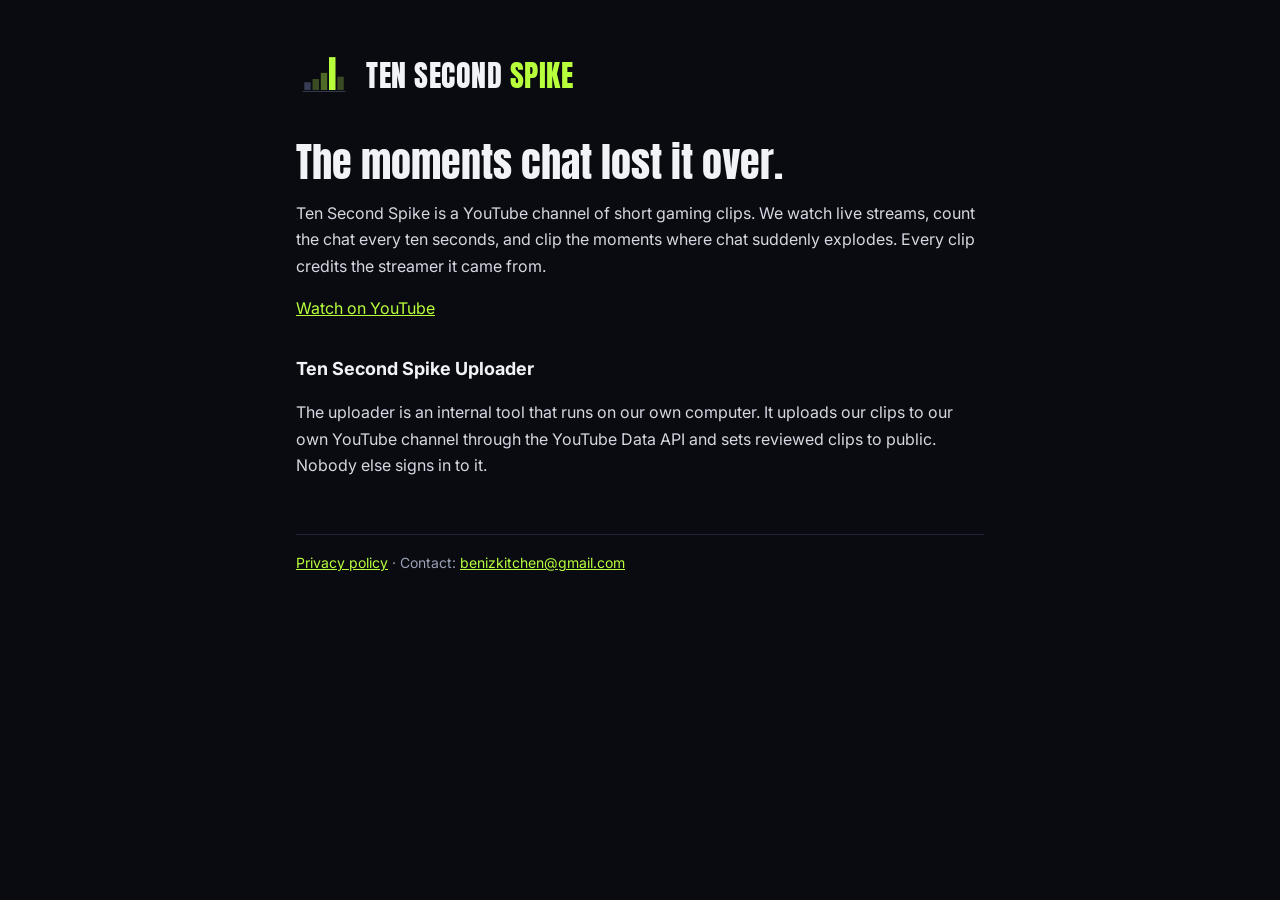
==== index.html @ b6e9ad8a "Ten Second Spike homepage and privacy policy" ====
<!doctype html><html lang="en"><head><meta charset="utf-8"><meta name="viewport" content="width=device-width,initial-scale=1">
<title>Ten Second Spike</title><link rel="preconnect" href="https://fonts.googleapis.com"><link href="https://fonts.googleapis.com/css2?family=Anton&family=Inter:wght@400;600&display=swap" rel="stylesheet"><link rel="stylesheet" href="style.css"><link rel="icon" href="logo.png"></head>
<body><main>
<header><img src="logo.png" alt="Ten Second Spike logo"><div class="brand">TEN SECOND <span>SPIKE</span></div></header>
<h1>The moments chat lost it over.</h1>
<p>Ten Second Spike is a YouTube channel of short gaming clips. We watch live streams, count the chat every ten seconds, and clip the moments where chat suddenly explodes. Every clip credits the streamer it came from.</p>
<p><a href="https://www.youtube.com/@TenSecondSpike">Watch on YouTube</a></p>
<h2>Ten Second Spike Uploader</h2>
<p>The uploader is an internal tool that runs on our own computer. It uploads our clips to our own YouTube channel through the YouTube Data API and sets reviewed clips to public. Nobody else signs in to it.</p>
<footer><a href="privacy.html">Privacy policy</a> · Contact: <a href="mailto:benizkitchen@gmail.com">benizkitchen@gmail.com</a></footer>
</main></body></html>
---- style.css ----
:root{--bg:#0A0B10;--fg:#F2F3F7;--muted:#9AA0B5;--lime:#B8FF3C;--line:#22263A}
*{box-sizing:border-box}body{margin:0;background:var(--bg);color:var(--fg);font:16px/1.65 Inter,system-ui,-apple-system,sans-serif}
main{max-width:720px;margin:0 auto;padding:48px 16px 80px}
header{display:flex;align-items:center;gap:14px;margin-bottom:36px}header img{width:56px;height:56px;border-radius:50%}
.brand{font:400 30px/1 Anton,Impact,sans-serif;letter-spacing:.5px}.brand span{color:var(--lime)}
h1{font:400 40px/1.1 Anton,Impact,sans-serif;margin:0 0 12px}h2{font-size:18px;margin:32px 0 6px}
p,li{color:#D5D8E2}.muted{color:var(--muted)}a{color:var(--lime)}
footer{margin-top:56px;padding-top:16px;border-top:1px solid var(--line);font-size:14px;color:var(--muted)}
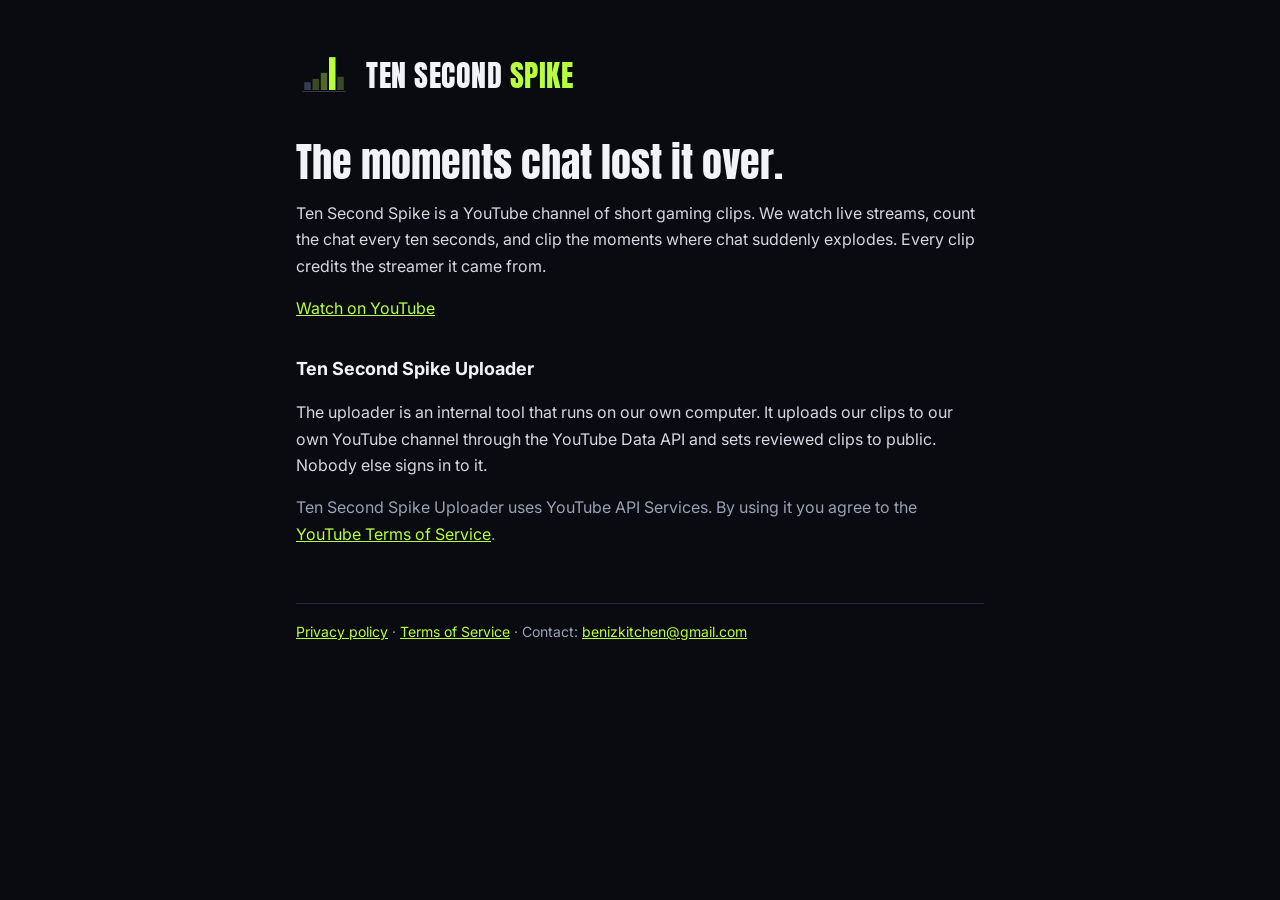
==== commit 143de759: "Add Terms of Service and YouTube API notice" ====
--- a/index.html
+++ b/index.html
@@ -7,5 +7,6 @@
 <p><a href="https://www.youtube.com/@TenSecondSpike">Watch on YouTube</a></p>
 <h2>Ten Second Spike Uploader</h2>
 <p>The uploader is an internal tool that runs on our own computer. It uploads our clips to our own YouTube channel through the YouTube Data API and sets reviewed clips to public. Nobody else signs in to it.</p>
-<footer><a href="privacy.html">Privacy policy</a> · Contact: <a href="mailto:benizkitchen@gmail.com">benizkitchen@gmail.com</a></footer>
+<p class="muted">Ten Second Spike Uploader uses YouTube API Services. By using it you agree to the <a href="https://www.youtube.com/t/terms">YouTube Terms of Service</a>.</p>
+<footer><a href="privacy.html">Privacy policy</a> · <a href="terms.html">Terms of Service</a> · Contact: <a href="mailto:benizkitchen@gmail.com">benizkitchen@gmail.com</a></footer>
 </main></body></html>
